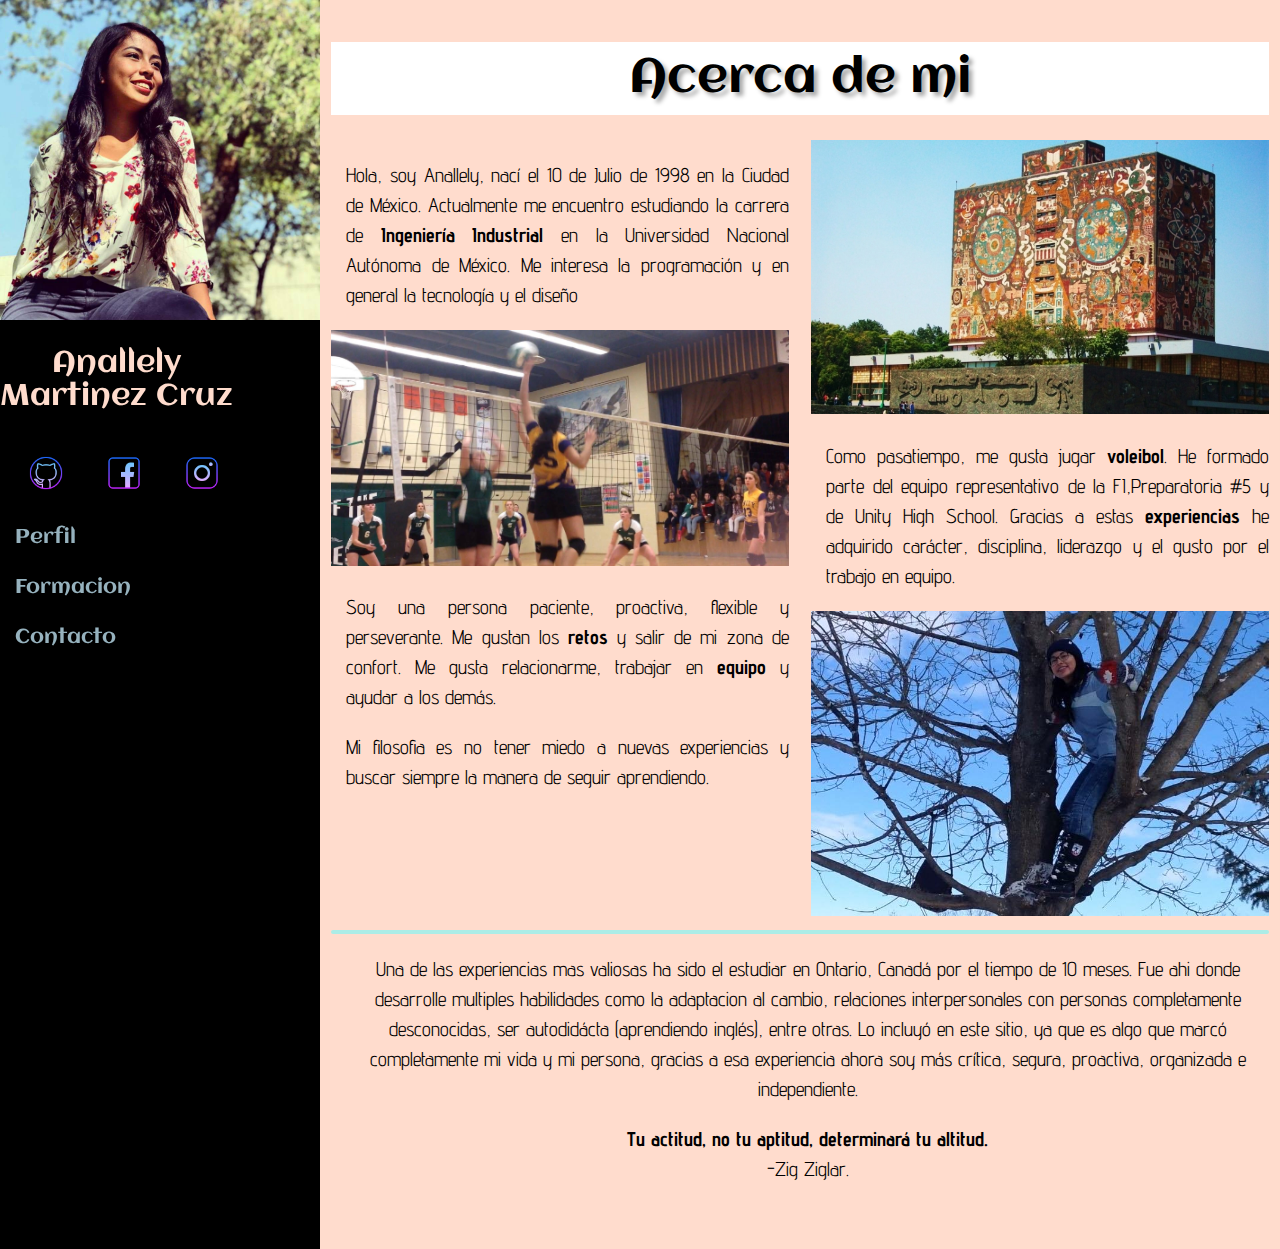
==== index.html @ 99524979 "Proyecto terminado" ====
<!DOCTYPE html>
<html lang="es">
<head>
	<meta charset="UTF-8">
	<title>CV</title>
	<link href="https://fonts.googleapis.com/icon?family=Material+Icons" rel="stylesheet">
	 <link rel="stylesheet" href="https://fonts.googleapis.com/css?family=Tangerine">
	 <link rel="shortcut icon" type="image/png" href="img/git1.png">

	 <!--GOOGLE FONTS-->
	 <link href='https://fonts.googleapis.com/css?family=Aclonica' rel='stylesheet'>
	<link href='https://fonts.googleapis.com/css?family=Advent Pro' rel='stylesheet'>
	<!--Import materialize.css-->
	<link type="text/css" rel="stylesheet" href="css/materialize.min.css"  media="screen,projection"/>
	<link rel="stylesheet" href="css/style.css">
	<!--Let browser know website is optimized for mobile-->
	<meta name="viewport" content="width=device-width, initial-scale=1.0"/>

</head>
<body>
	
	<div class="row">
	<!-- COLUMNA NEGRA -->
      <div class="col m3 s12">
        <div class="row blacks">
        	
        	
        	<img src="img/yo.jpg" alt="" class=" hey responsive-img" height="500px" width="auto" />

			<div class="fixed hide-on-small-only">

			<a href="index.html"><p>
        	<h3>Anallely</h3>
        	<h3>Martinez Cruz</h3></p></a>

			
			<a href="https://github.com/anallely753"><div class="col s4 hide-on-small-only">
        	<p class="icons "><img src="img/git1.png " alt="" height="40" width="auto"></p>
			</div>
			</a>


			<a href="https://www.facebook.com/AnallelyMC"><div class="col s4 hide-on-small-only">
        	<p class="icons "><img src="img/icons8-facebook-64.png"height="40" width="auto" alt=""></p>
			</div>
			</a>

			<a href="https://www.instagram.com/anallelymtzc/?hl=es-la"><div class="col s4 hide-on-small-only">
        	<p class="icons "><img src="img/icons8-instagram-64.png" height="40" width="auto"alt=""></p>
			</div>
			</a>

			
			<a href="index.html"><p>Perfil</p></a>
			<a href="formacion.html"><p>Formacion</p></a>
			<a href="contacto.html"><p>Contacto</p></a>
			</div>

       </div>
       </div>

       		<div class="col s4 hide-on-med-and-up">
       		<span><a href="index.html"><p>Perfil</p></a></span>
			<span><a href="formacion.html"><p>Formacion</p></a></span>
			<span><a href="contacto.html"><p>Contacto</p></a></span>
			  </div>

	<!-- CONTENIDO-->
      <div class="col m9 s12 bluee">
      <div class="acerca">
     <h1>Acerca de mi</h1>
     </div>
	<div class="row">

	<div class="col m6 s12">
     <p class="texto">Hola, soy Anallely, nací el 10 de Julio de 1998 en la Ciudad de México. Actualmente me encuentro estudiando la carrera de <b>Ingeniería Industrial </b>en la Universidad Nacional Autónoma de México. Me interesa la programación y en general la tecnología y el diseño</p>

     <img src="img/vb.jpg" alt="" class="responsive-img">

	 <p class="texto">Soy una persona paciente, proactiva, flexible y perseverante. Me gustan los <b>retos</b> y salir de mi zona de confort. Me gusta relacionarme, trabajar en <b>equipo</b> y ayudar a los demás.</p>


	 <p class="texto">Mi filosofia es no tener miedo a nuevas experiencias y buscar siempre la manera de seguir aprendiendo.</p>
	
  	</div>

	<div class="col m6 s12">
     <img src="img/b.jpg" alt="" class="responsive-img">
      <p class="texto">Como pasatiempo, me gusta jugar <b>voleibol</b>. He formado parte del equipo representativo de la FI,Preparatoria #5 y de Unity High School. Gracias a estas <b>experiencias</b> he adquirido carácter, disciplina, liderazgo y el gusto por el trabajo en equipo.</p>
	<img src="img/a.jpg" alt="" class="responsive-img">

  	</div>
	</div>

 <div class="progress">
      <div class="indeterminate"></div>
  </div>
	
	 <p class="texto" id="frase">Una de las experiencias mas valiosas ha sido el estudiar en Ontario, Canadá por el tiempo de 10 meses. Fue ahi donde desarrolle multiples habilidades como la adaptacion al cambio, relaciones interpersonales con personas completamente desconocidas, ser autodidácta (aprendiendo inglés), entre otras. Lo incluyó en este sitio, ya que es algo que marcó completamente mi vida y mi persona, gracias a esa experiencia ahora soy más crítica, segura, proactiva, organizada e independiente.</p>

	 <p class="texto" id="frase"><b>Tu actitud, no tu aptitud, determinará tu altitud.</b> <br> -Zig Ziglar.</p> <br><br>
 
     </div>

    </div>
 			<div class="col m4 s12">
        <div class="row black">
 			<div class="col s4 hide-on-med-and-up">
        	<p class="icons "><img src="img/git1.png" alt=""></p>
			</div>

			<div class="col s4 hide-on-med-and-up">
        	<p class="icons"><img src="img/icons8-facebook-64.png" alt=""></p>
			</div>

			<div class="col s4 hide-on-med-and-up">
        	<p class="icons"><img src="img/icons8-instagram-64.png" alt=""></p>
			</div>
		</div>
	</div>
	

</body>
<script type="text/javascript" src="js/jquery-3.3.1.min.js"></script>
<script type="text/javascript" src="js/materialize.min.js"></script>
<script type="text/javascript" src="js/app.js"></script>
</html>
---- css/style.css ----
body {
    display: flex;
    min-height: 100vh;
    flex-direction: column;
    background-color: black;
  }
.fixed{
  position: fixed;
}

#frase{
  text-align: center;
}
a{
  color:#ffdccd;
  font-size: 20px;
}
.FI{
  font-size: 25px;
  color:black;
  font-family: 'Advent Pro';
  padding: 0px;
}

.trans{
  background-color: #A4EDE6;
  animation-name: cuadrado;
  animation-duration: 5s; 
  animation-iteration-count: 1;
}

@keyframes cuadrado{ 
  0%{background-color: #02CCBA;width: 100px;} 
  25%{background-color: #53DCD0;width: 195px;} 
  50%{background-color: #53DCD0;width: 300px;}
  100%{background-color: #A4EDE6;width: 800px;}
}

.center{
  text-align: center;
  align-content: center;
  float: center;
}

p{
  font-size: 20px;
  font-family: 'Aclonica';
  padding-left: 15px;
  color:#ffdccd;
}
.cards{
  background-color: #CEF19E;
}
  main {
    flex: 1 0 auto;
  }
.menus{
  margin: 10px;
  padding: 10px;
  padding-bottom: 20px;
}
h1{
  color:black;
	background-color: white;
	text-align: center;
font-family: 'Aclonica';
  font-size: 48px;
  text-shadow: 4px 4px 4px #aaa;
  padding: 10px;
 

}
  h5{
	font-family: 'Advent Pro';
  }
  h3{
  	color:#ffdccd;
  	font-family: 'Aclonica', serif;
  	font-size: 30px;
  	margin: 0px;
  	text-align: center;
  	padding-top: 0px;
  }

  .logo{
  padding: 30px;
  }

  .bar{
  	background-color: gray;
  	text-align: right;
  	margin: 0px;
  	padding: 0px;
  }
   
  .black{
  	background-color: black;
  }

 .blacks{
  margin: 0px;
  padding: 0px;
 }


  .colf{
  	margin: 0px;
  	padding: 0px;
  	text-align: left;
  	align-content: left;
  }

.gray{
	background-color: gray;
	max-height: 100%;

}

.whites{
  background-color: white;
  margin-top: 10px;
  padding: 10px;
}

.hey{
	padding: 0px;
	margin: 0px;
}


.bluee{
	background-color:#ffdccd;
  padding: 0px
  margin:0px;
}

.row{
	padding: 0px;
	margin: 0px;
}

.col{
	padding: 0px;
	margin: 0px;
}

.texto{
  color:black;
  font-size: 20px;
  text-align: justify;
  font-family: 'Advent Pro';
}

p{
	color: #96b2be;
}

.menu{
	margin-top: 10px;
	background-color: black;
	align-content: right;
	color:white;
	text-align: right;


}

.icons1{
	float: center;
	text-align: center;
	align-content: center;
  color: white;
  padding-left: 5px;
  margin: 0px;
}

.grayy{
	background-color: black;
  font-family: 'Bubblegum Sans';font-size: 50px;
}
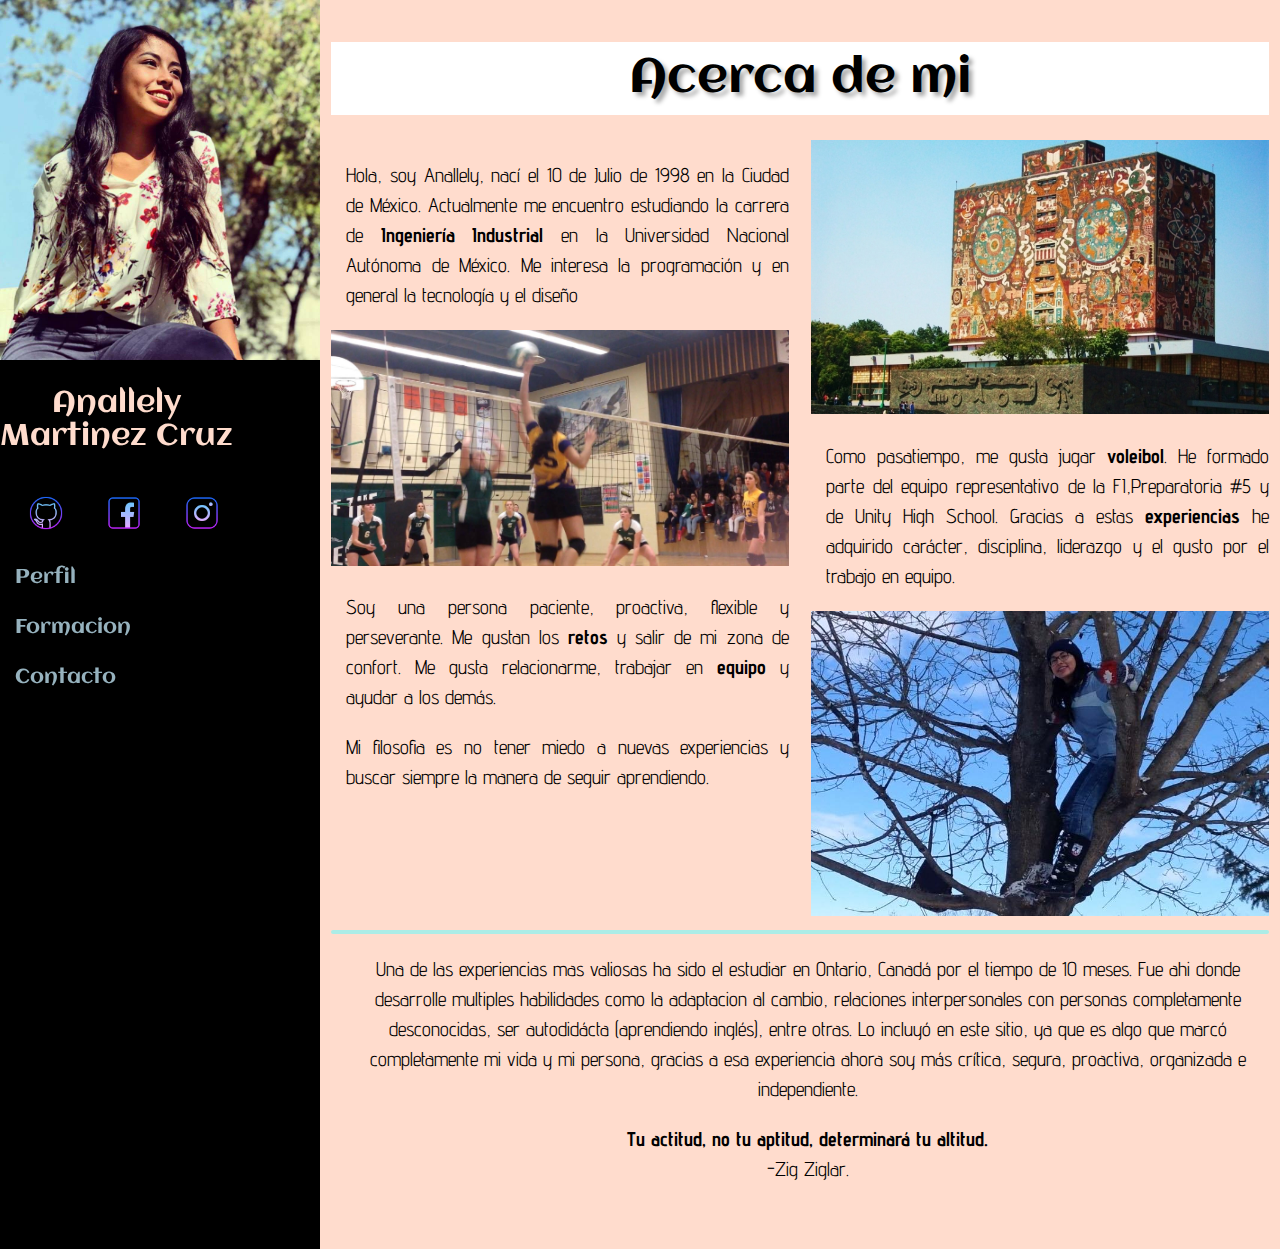
==== commit 3f018298: "." ====
--- a/index.html
+++ b/index.html
@@ -4,11 +4,22 @@
 	<meta charset="UTF-8">
 	<title>CV</title>
 	<link href="https://fonts.googleapis.com/icon?family=Material+Icons" rel="stylesheet">
-	 <link rel="stylesheet" href="https://fonts.googleapis.com/css?family=Tangerine">
-	 <link rel="shortcut icon" type="image/png" href="img/git1.png">
+	<link rel="stylesheet" href="https://fonts.googleapis.com/css?family=Tangerine">
+	<link rel="shortcut icon" type="image/png" href="img/git1.png">
 
-	 <!--GOOGLE FONTS-->
-	 <link href='https://fonts.googleapis.com/css?family=Aclonica' rel='stylesheet'>
+	<!-- Global site tag (gtag.js) - Google Analytics -->
+	<script async src="https://www.googletagmanager.com/gtag/js?id=UA-127570324-2"></script>
+	<script>
+		window.dataLayer = window.dataLayer || [];
+		function gtag(){dataLayer.push(arguments);}
+		gtag('js', new Date());
+
+		gtag('config', 'UA-127570324-2');
+	</script>
+
+	
+	<!--GOOGLE FONTS-->
+	<link href='https://fonts.googleapis.com/css?family=Aclonica' rel='stylesheet'>
 	<link href='https://fonts.googleapis.com/css?family=Advent Pro' rel='stylesheet'>
 	<!--Import materialize.css-->
 	<link type="text/css" rel="stylesheet" href="css/materialize.min.css"  media="screen,projection"/>
@@ -20,108 +31,128 @@
 <body>
 	
 	<div class="row">
-	<!-- COLUMNA NEGRA -->
-      <div class="col m3 s12">
-        <div class="row blacks">
-        	
-        	
-        	<img src="img/yo.jpg" alt="" class=" hey responsive-img" height="500px" width="auto" />
-
-			<div class="fixed hide-on-small-only">
-
-			<a href="index.html"><p>
-        	<h3>Anallely</h3>
-        	<h3>Martinez Cruz</h3></p></a>
-
-			
-			<a href="https://github.com/anallely753"><div class="col s4 hide-on-small-only">
-        	<p class="icons "><img src="img/git1.png " alt="" height="40" width="auto"></p>
-			</div>
-			</a>
+		<!-- COLUMNA NEGRA -->
+		<div class="col m3 s12">
+			<div class="row blacks">
 
 
-			<a href="https://www.facebook.com/AnallelyMC"><div class="col s4 hide-on-small-only">
-        	<p class="icons "><img src="img/icons8-facebook-64.png"height="40" width="auto" alt=""></p>
-			</div>
-			</a>
+				<img src="img/yo.jpg" alt="" class="hide-on-small-only show-on-med-and-up center hey " width="auto" />
 
-			<a href="https://www.instagram.com/anallelymtzc/?hl=es-la"><div class="col s4 hide-on-small-only">
-        	<p class="icons "><img src="img/icons8-instagram-64.png" height="40" width="auto"alt=""></p>
-			</div>
+				<div class="prueba fixed hide-on-small-only">
+
+					<a href="index.html"><p>
+						<h3>Anallely</h3>
+						<h3>Martinez Cruz</h3></p></a>
+
+
+						<a href="https://github.com/anallely753"><div class="col s4 hide-on-small-only">
+							<p class="icons "><img src="img/git1.png " alt="" height="40" width="auto"></p>
+						</div>
+					</a>
+
+
+					<a href="https://www.facebook.com/AnallelyMC"><div class="col s4 hide-on-small-only">
+						<p class="icons "><img src="img/icons8-facebook-64.png"height="40" width="auto" alt=""></p>
+					</div>
+				</a>
+
+				<a href="https://www.instagram.com/anallelymtzc/?hl=es-la"><div class="col s4 hide-on-small-only">
+					<p class="icons "><img src="img/icons8-instagram-64.png" height="40" width="auto"alt=""></p>
+				</div>
 			</a>
 
 			
 			<a href="index.html"><p>Perfil</p></a>
 			<a href="formacion.html"><p>Formacion</p></a>
 			<a href="contacto.html"><p>Contacto</p></a>
-			</div>
+		</div>
 
-       </div>
-       </div>
+	</div>
+</div>
 
-       		<div class="col s4 hide-on-med-and-up">
-       		<span><a href="index.html"><p>Perfil</p></a></span>
-			<span><a href="formacion.html"><p>Formacion</p></a></span>
-			<span><a href="contacto.html"><p>Contacto</p></a></span>
-			  </div>
+<div class="row hide-on-med-and-up show-on-small-only">
 
-	<!-- CONTENIDO-->
-      <div class="col m9 s12 bluee">
-      <div class="acerca">
-     <h1>Acerca de mi</h1>
-     </div>
-	<div class="row">
-
-	<div class="col m6 s12">
-     <p class="texto">Hola, soy Anallely, nací el 10 de Julio de 1998 en la Ciudad de México. Actualmente me encuentro estudiando la carrera de <b>Ingeniería Industrial </b>en la Universidad Nacional Autónoma de México. Me interesa la programación y en general la tecnología y el diseño</p>
-
-     <img src="img/vb.jpg" alt="" class="responsive-img">
-
-	 <p class="texto">Soy una persona paciente, proactiva, flexible y perseverante. Me gustan los <b>retos</b> y salir de mi zona de confort. Me gusta relacionarme, trabajar en <b>equipo</b> y ayudar a los demás.</p>
-
-
-	 <p class="texto">Mi filosofia es no tener miedo a nuevas experiencias y buscar siempre la manera de seguir aprendiendo.</p>
-	
-  	</div>
-
-	<div class="col m6 s12">
-     <img src="img/b.jpg" alt="" class="responsive-img">
-      <p class="texto">Como pasatiempo, me gusta jugar <b>voleibol</b>. He formado parte del equipo representativo de la FI,Preparatoria #5 y de Unity High School. Gracias a estas <b>experiencias</b> he adquirido carácter, disciplina, liderazgo y el gusto por el trabajo en equipo.</p>
-	<img src="img/a.jpg" alt="" class="responsive-img">
-
-  	</div>
+	<div class="col s6">
+		<img src="img/yo.jpg" alt="" class="show-on-small-only hide-on-med-and-up center hey " width="auto" />
 	</div>
 
- <div class="progress">
-      <div class="indeterminate"></div>
-  </div>
-	
-	 <p class="texto" id="frase">Una de las experiencias mas valiosas ha sido el estudiar en Ontario, Canadá por el tiempo de 10 meses. Fue ahi donde desarrolle multiples habilidades como la adaptacion al cambio, relaciones interpersonales con personas completamente desconocidas, ser autodidácta (aprendiendo inglés), entre otras. Lo incluyó en este sitio, ya que es algo que marcó completamente mi vida y mi persona, gracias a esa experiencia ahora soy más crítica, segura, proactiva, organizada e independiente.</p>
-
-	 <p class="texto" id="frase"><b>Tu actitud, no tu aptitud, determinará tu altitud.</b> <br> -Zig Ziglar.</p> <br><br>
- 
-     </div>
-
-    </div>
- 			<div class="col m4 s12">
-        <div class="row black">
- 			<div class="col s4 hide-on-med-and-up">
-        	<p class="icons "><img src="img/git1.png" alt=""></p>
+	<div class="col s6">
+		<div class="row">
+			<div class="col s4 hide-on-med-and-up center">
+				<span><a href="index.html"><p>Perfil</p></a></span>
 			</div>
-
-			<div class="col s4 hide-on-med-and-up">
-        	<p class="icons"><img src="img/icons8-facebook-64.png" alt=""></p>
+		</div>
+		<div class="row">
+			<div class="col s4 hide-on-med-and-up center">
+				<span><a href="formacion.html"><p>Formacion</p></a></span>
 			</div>
-
-			<div class="col s4 hide-on-med-and-up">
-        	<p class="icons"><img src="img/icons8-instagram-64.png" alt=""></p>
+		</div>
+		<div class="row">
+			<div class="col s4 hide-on-med-and-up center">
+				<span><a href="contacto.html"><p>Contacto</p></a></span>
 			</div>
 		</div>
 	</div>
+
+</div>
+
+<!-- CONTENIDO-->
+<div class="col m9 s12 bluee">
+	<div class="acerca">
+		<h1>Acerca de mi</h1>
+	</div>
+	<div class="row">
+
+		<div class="col m6 s12">
+			<p class="texto">Hola, soy Anallely, nací el 10 de Julio de 1998 en la Ciudad de México. Actualmente me encuentro estudiando la carrera de <b>Ingeniería Industrial </b>en la Universidad Nacional Autónoma de México. Me interesa la programación y en general la tecnología y el diseño</p>
+
+			<img src="img/vb.jpg" alt="" class="responsive-img">
+
+			<p class="texto">Soy una persona paciente, proactiva, flexible y perseverante. Me gustan los <b>retos</b> y salir de mi zona de confort. Me gusta relacionarme, trabajar en <b>equipo</b> y ayudar a los demás.</p>
+
+
+			<p class="texto">Mi filosofia es no tener miedo a nuevas experiencias y buscar siempre la manera de seguir aprendiendo.</p>
+
+		</div>
+
+		<div class="col m6 s12">
+			<img src="img/b.jpg" alt="" class="responsive-img">
+			<p class="texto">Como pasatiempo, me gusta jugar <b>voleibol</b>. He formado parte del equipo representativo de la FI,Preparatoria #5 y de Unity High School. Gracias a estas <b>experiencias</b> he adquirido carácter, disciplina, liderazgo y el gusto por el trabajo en equipo.</p>
+			<img src="img/a.jpg" alt="" class="responsive-img">
+
+		</div>
+	</div>
+
+	<div class="progress">
+		<div class="indeterminate"></div>
+	</div>
 	
+	<p class="texto" id="frase">Una de las experiencias mas valiosas ha sido el estudiar en Ontario, Canadá por el tiempo de 10 meses. Fue ahi donde desarrolle multiples habilidades como la adaptacion al cambio, relaciones interpersonales con personas completamente desconocidas, ser autodidácta (aprendiendo inglés), entre otras. Lo incluyó en este sitio, ya que es algo que marcó completamente mi vida y mi persona, gracias a esa experiencia ahora soy más crítica, segura, proactiva, organizada e independiente.</p>
+
+	<p class="texto" id="frase"><b>Tu actitud, no tu aptitud, determinará tu altitud.</b> <br> -Zig Ziglar.</p> <br><br>
+
+</div>
+
+</div>
+<div class="col m4 s12">
+	<div class="row black">
+		<div class="col s4 hide-on-med-and-up">
+			<p class="icons "><img src="img/git1.png" alt=""></p>
+		</div>
+
+		<div class="col s4 hide-on-med-and-up">
+			<p class="icons"><img src="img/icons8-facebook-64.png" alt=""></p>
+		</div>
+
+		<div class="col s4 hide-on-med-and-up">
+			<p class="icons"><img src="img/icons8-instagram-64.png" alt=""></p>
+		</div>
+	</div>
+</div>
+
 
 </body>
 <script type="text/javascript" src="js/jquery-3.3.1.min.js"></script>
 <script type="text/javascript" src="js/materialize.min.js"></script>
 <script type="text/javascript" src="js/app.js"></script>
-</html>+</html>
--- a/css/style.css
+++ b/css/style.css
@@ -6,6 +6,10 @@
   }
 .fixed{
   position: fixed;
+}
+
+.fixed a{
+  font-size: 4vh;
 }
 
 #frase{
@@ -125,6 +129,8 @@
 .hey{
 	padding: 0px;
 	margin: 0px;
+  height: 40vh;
+  float: center;
 }
 
 
